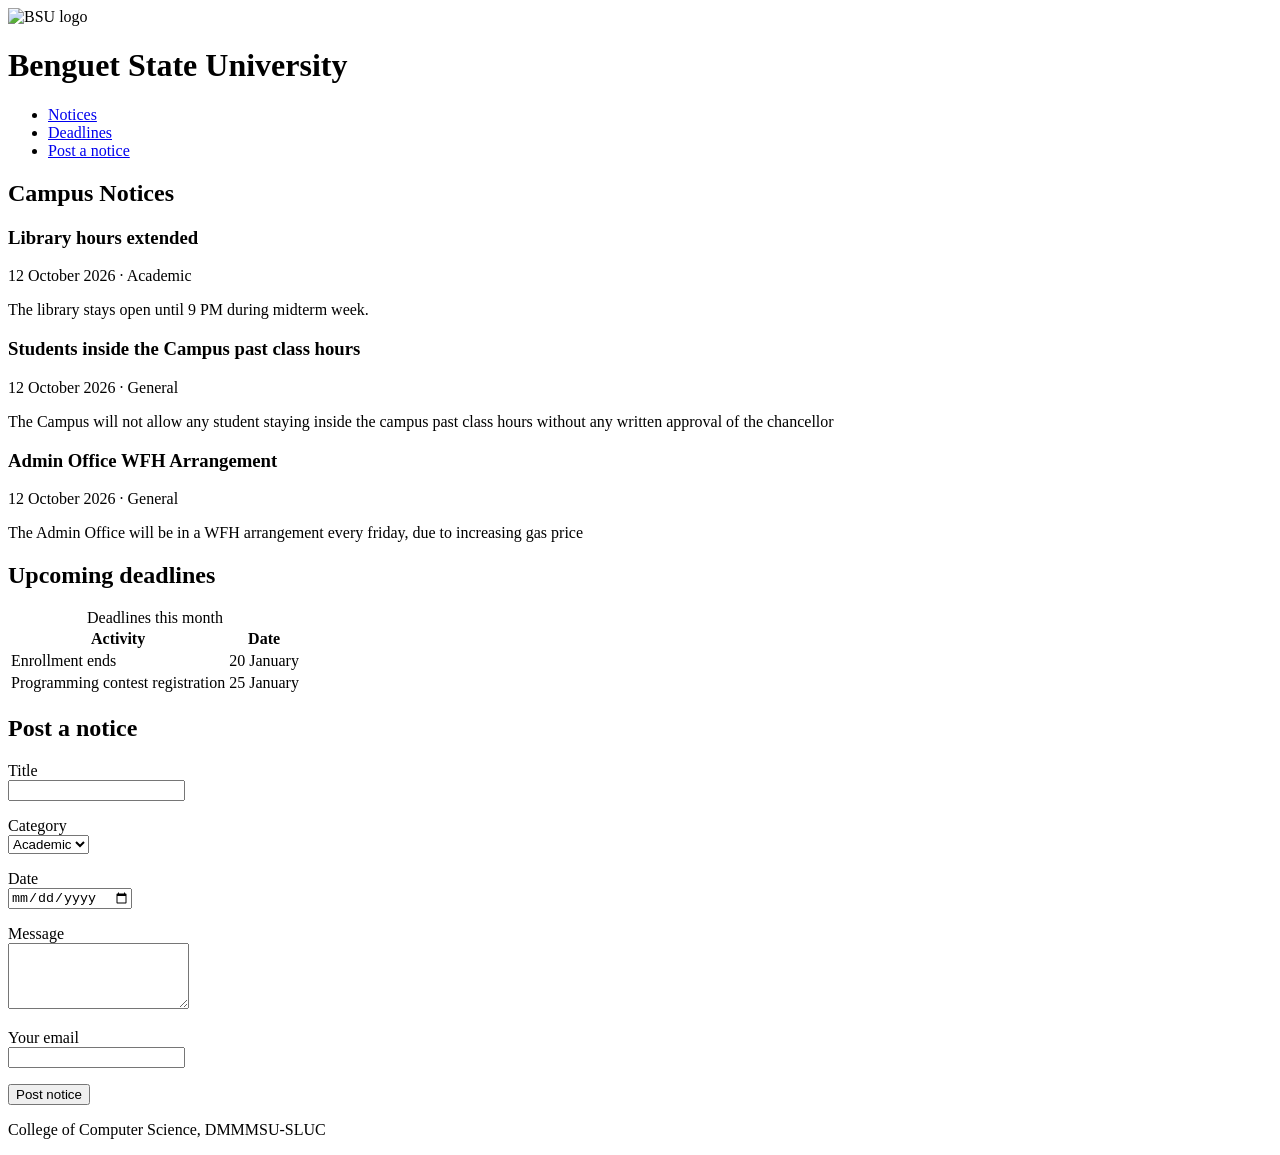
==== Week1/week1.html @ 03fa81ee "Add files via upload" ====
<!DOCTYPE html>
<html lang="en">

<head>
  <meta charset="utf-8">
  <meta name="viewport" content="width=device-width, initial-scale=1">
  <title>Campus Notices</title>
  <link rel="stylesheet" href="styles.css">
</head>

<body>
  <header>
    <img src="C:\Users\Angel Mae Ofiaza\Downloads\cc0af9ab-6337-4533-a67f-a5ba11290c6f_removalai_preview.png" alt="BSU logo">
    <h1>Benguet State University</h1>
    
    <nav aria-label="Main">
  <ul>
    <li><a href="#notices">Notices</a></li>
    <li><a href="#deadlines">Deadlines</a></li>
    <li><a href="#submit">Post a notice</a></li>
  </ul>
</nav>
  </header>
  
  <main>
    <section id="notices">
    <h2>Campus Notices</h2>
    <article class="notice">
      <h3>Library hours extended</h3>
        <p class="meta">
            <time datetime="2026-10-12">12 October 2026</time> · <span class="tag">Academic</span>
        </p>
      <p>The library stays open until 9 PM during midterm week.</p>
    </article>
    
    <article class="notice">
      <h3>Students inside the Campus past class hours</h3>
        <p class="meta">
            <time datetime="2026-10-12">12 October 2026</time> · <span class="tag">General</span>
        </p>
      <p>The Campus will not allow any student staying inside the campus past class hours without any written approval of the chancellor</p>
    </article>
    
    <article class="notice">
      <h3>Admin Office WFH Arrangement</h3>
        <p class="meta">
            <time datetime="2026-10-12">12 October 2026</time> · <span class="tag">General</span>
        </p>
      <p>The Admin Office will be in a WFH arrangement every friday, due to increasing gas price</p>
    </article>
    </section>
  </main> 

  <section id="deadlines">
  <h2>Upcoming deadlines</h2>
  <table>
    <caption>Deadlines this month</caption>
    <thead>
      <tr><th scope="col">Activity</th><th scope="col">Date</th></tr>
    </thead>
    <tbody>
      <tr><td>Enrollment ends</td><td>20 January</td></tr>
      <tr><td>Programming contest registration</td><td>25 January</td></tr>
    </tbody>
  </table>
</section>

<section id="submit">
  <h2>Post a notice</h2>
  <form action="#" method="post">
    <p>
      <label for="title">Title</label><br>
      <input type="text" id="title" name="title" required maxlength="100">
    </p>
    <p>
      <label for="category">Category</label><br>
      <select id="category" name="category">
        <option value="academic">Academic</option>
        <option value="event">Event</option>
        <option value="general">General</option>
      </select>
    </p>
    <p>
      <label for="date">Date</label><br>
      <input type="date" id="date" name="date">
    </p>
    <p>
      <label for="message">Message</label><br>
      <textarea id="message" name="message" rows="4" required></textarea>
    </p>
    <p>
      <label for="email">Your email</label><br>
      <input type="email" id="email" name="email" required>
    </p>
    <button type="submit">Post notice</button>
  </form>
</section>

  
  <footer>
    <p>College of Computer Science, DMMMSU-SLUC</p>
  </footer>
</body>
</html>
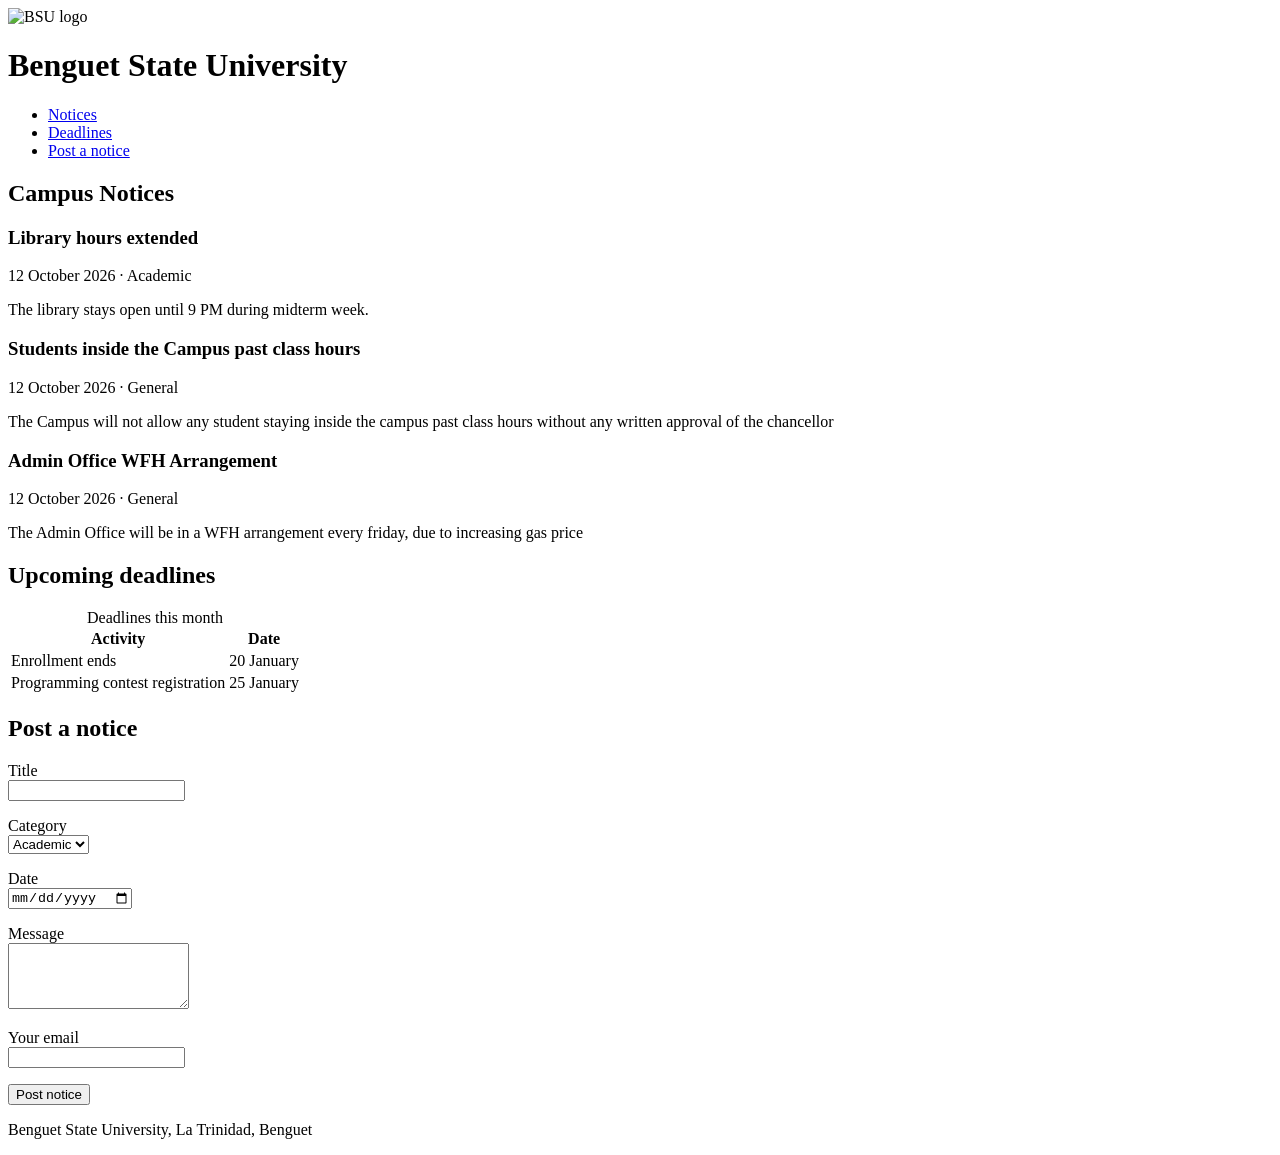
==== commit d77ed5b4: "Correct footer information in week1.html Updated footer content to reflect the correct university lo" ====
--- a/Week1/week1.html
+++ b/Week1/week1.html
@@ -98,7 +98,7 @@
 
   
   <footer>
-    <p>College of Computer Science, DMMMSU-SLUC</p>
+    <p>Benguet State University, La Trinidad, Benguet</p>
   </footer>
 </body>
-</html>+</html>
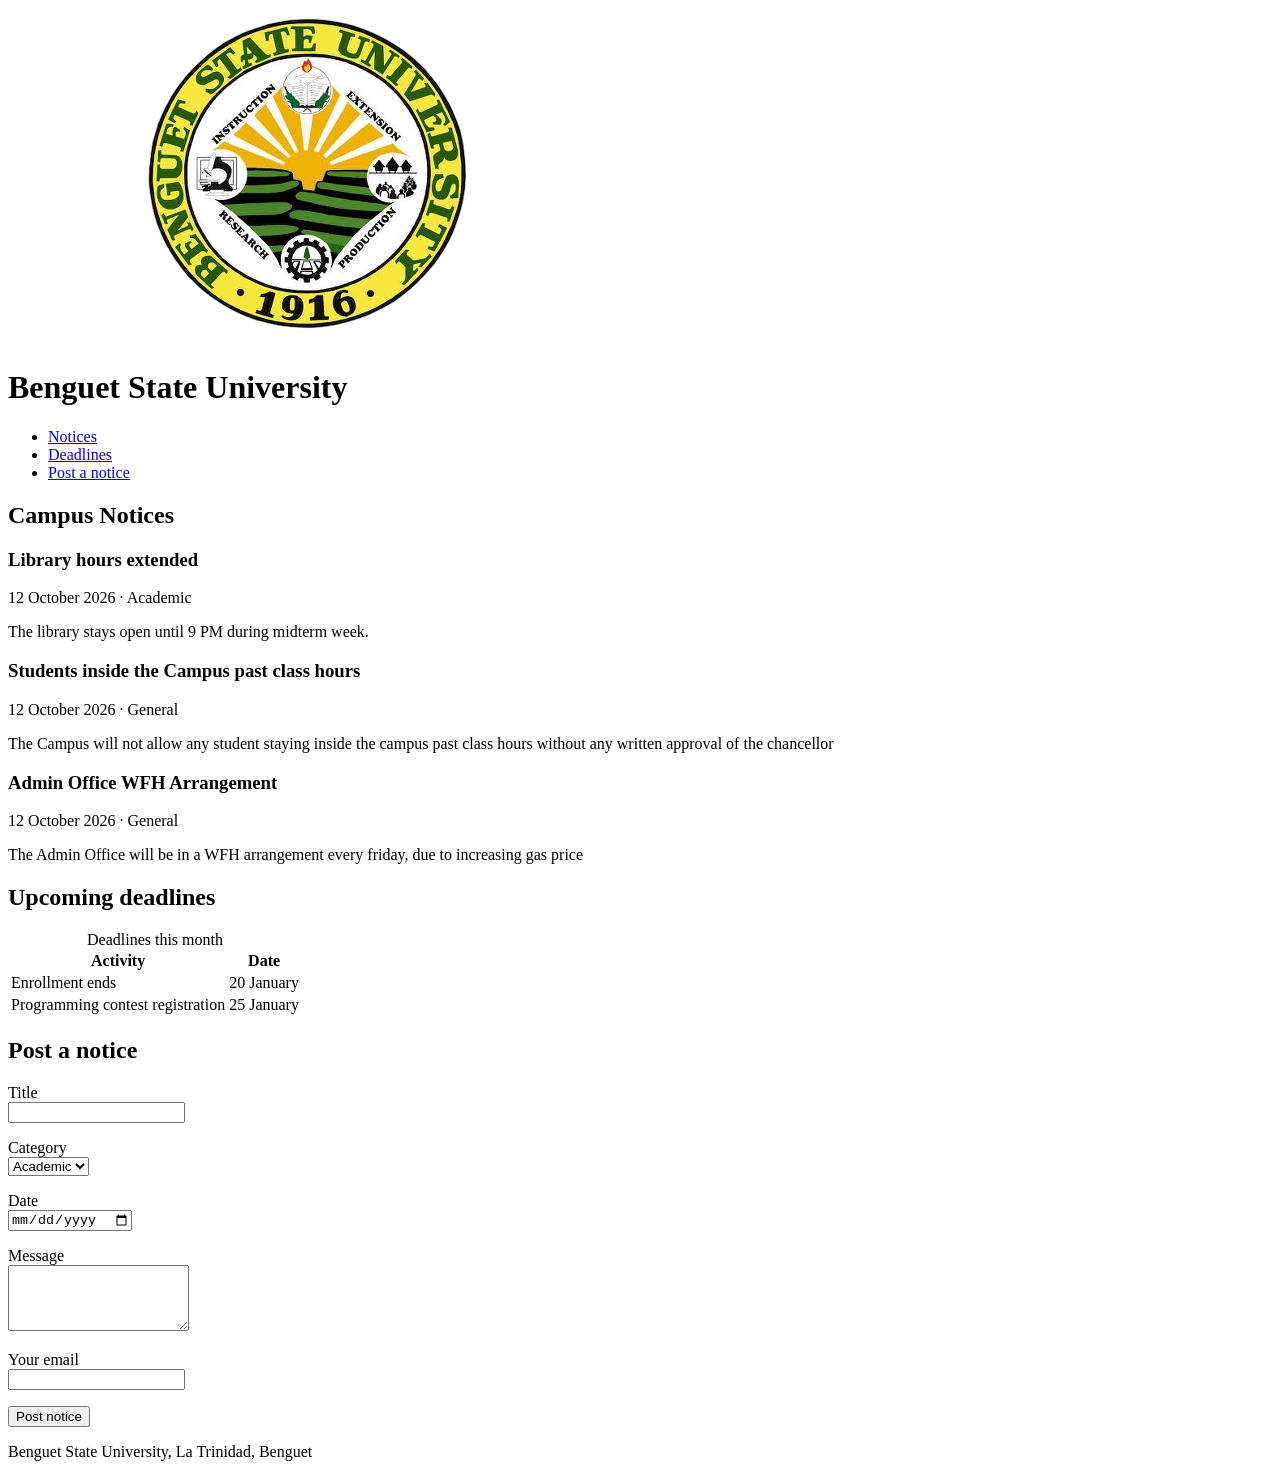
==== commit 4d69f940: "Update week1.html" ====
--- a/Week1/week1.html
+++ b/Week1/week1.html
@@ -10,7 +10,7 @@
 
 <body>
   <header>
-    <img src="C:\Users\Angel Mae Ofiaza\Downloads\cc0af9ab-6337-4533-a67f-a5ba11290c6f_removalai_preview.png" alt="BSU logo">
+    <img src="image\bsulogo.png" alt="BSU logo">
     <h1>Benguet State University</h1>
     
     <nav aria-label="Main">
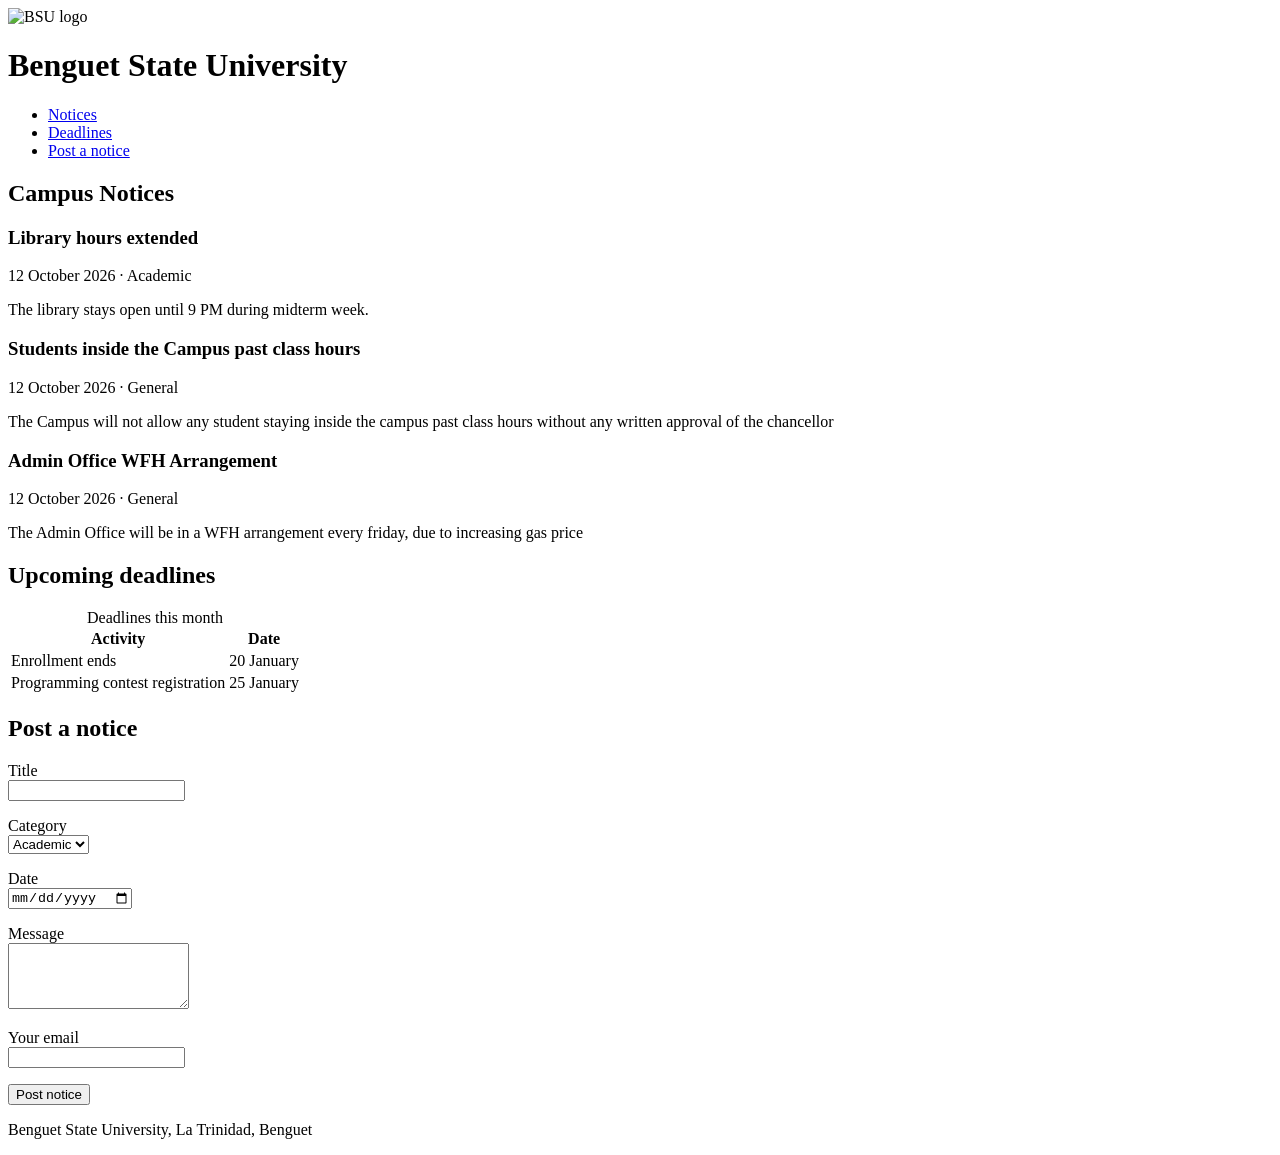
==== commit 6109e74d: "Fix image source path and update HTML structure" ====
--- a/Week1/week1.html
+++ b/Week1/week1.html
@@ -10,7 +10,7 @@
 
 <body>
   <header>
-    <img src="image\bsulogo.png" alt="BSU logo">
+    <img src="/image/bsulogo.png" alt="BSU logo">
     <h1>Benguet State University</h1>
     
     <nav aria-label="Main">
